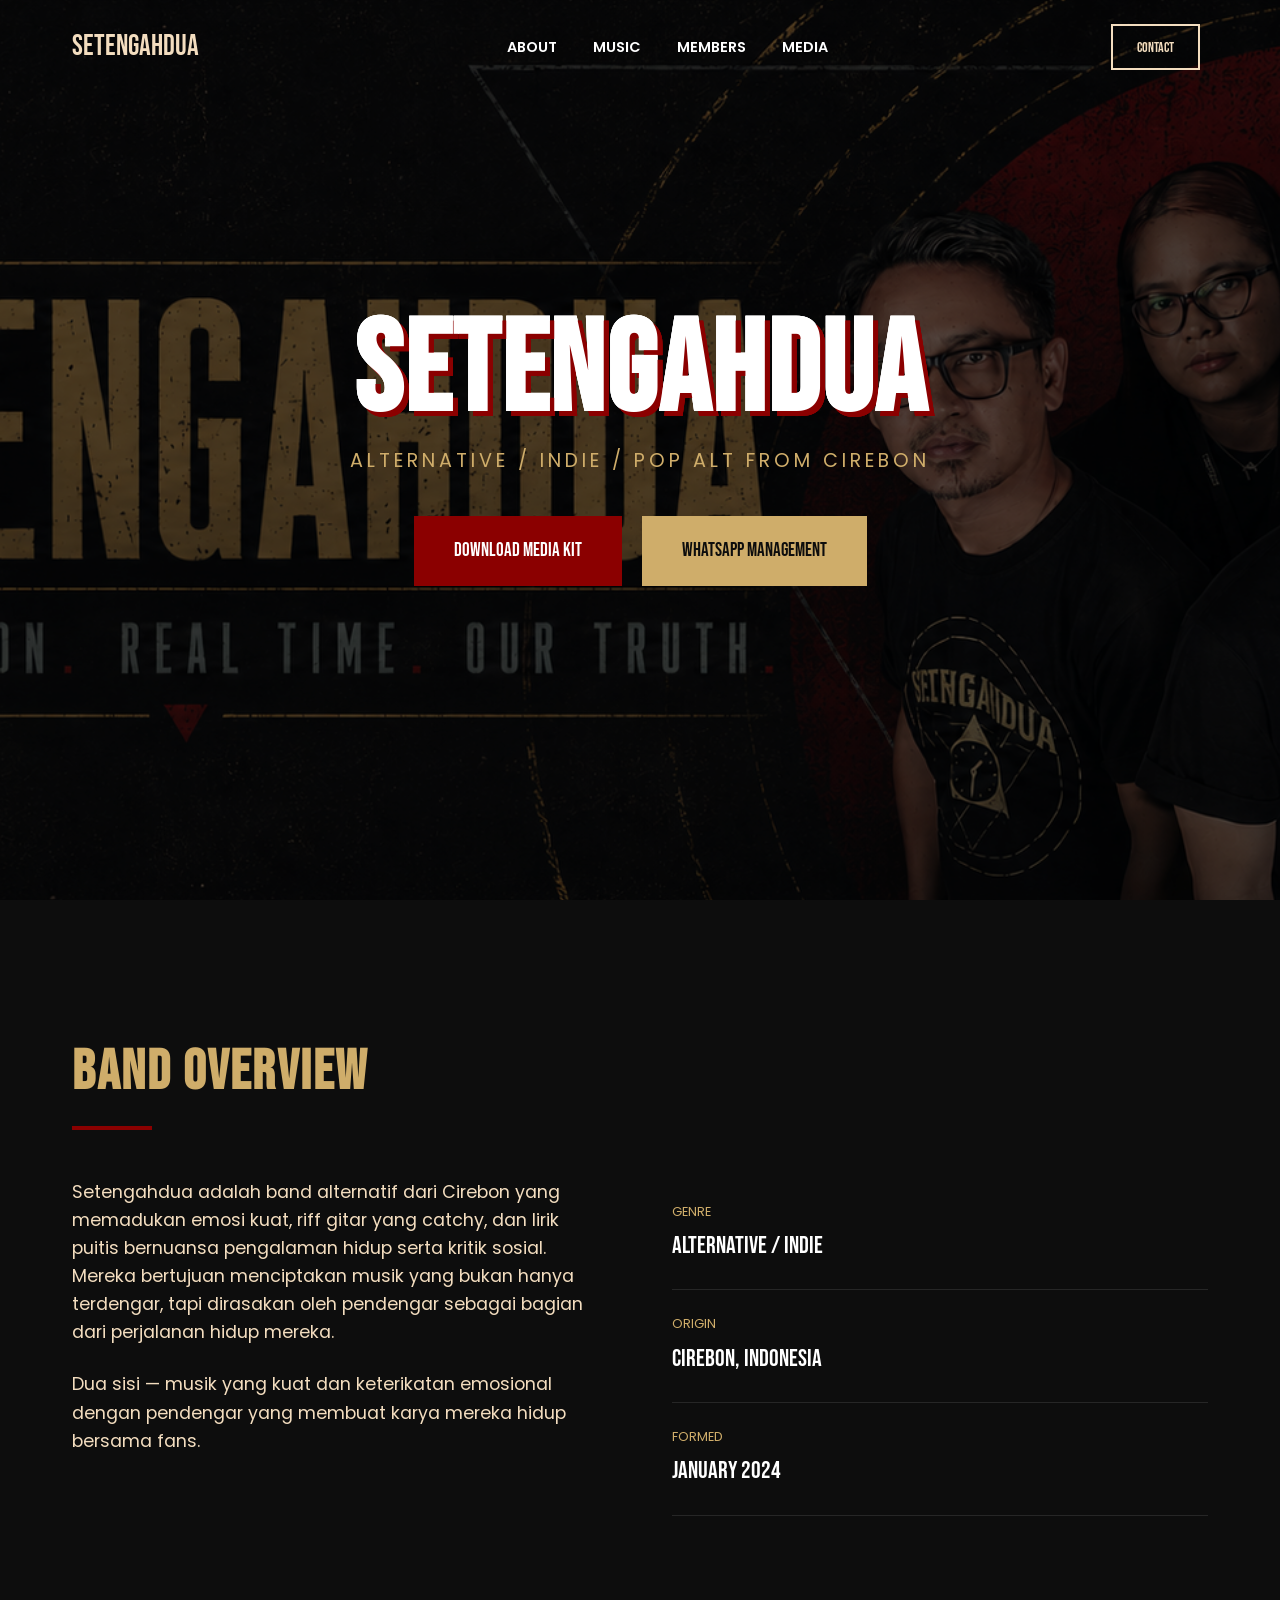
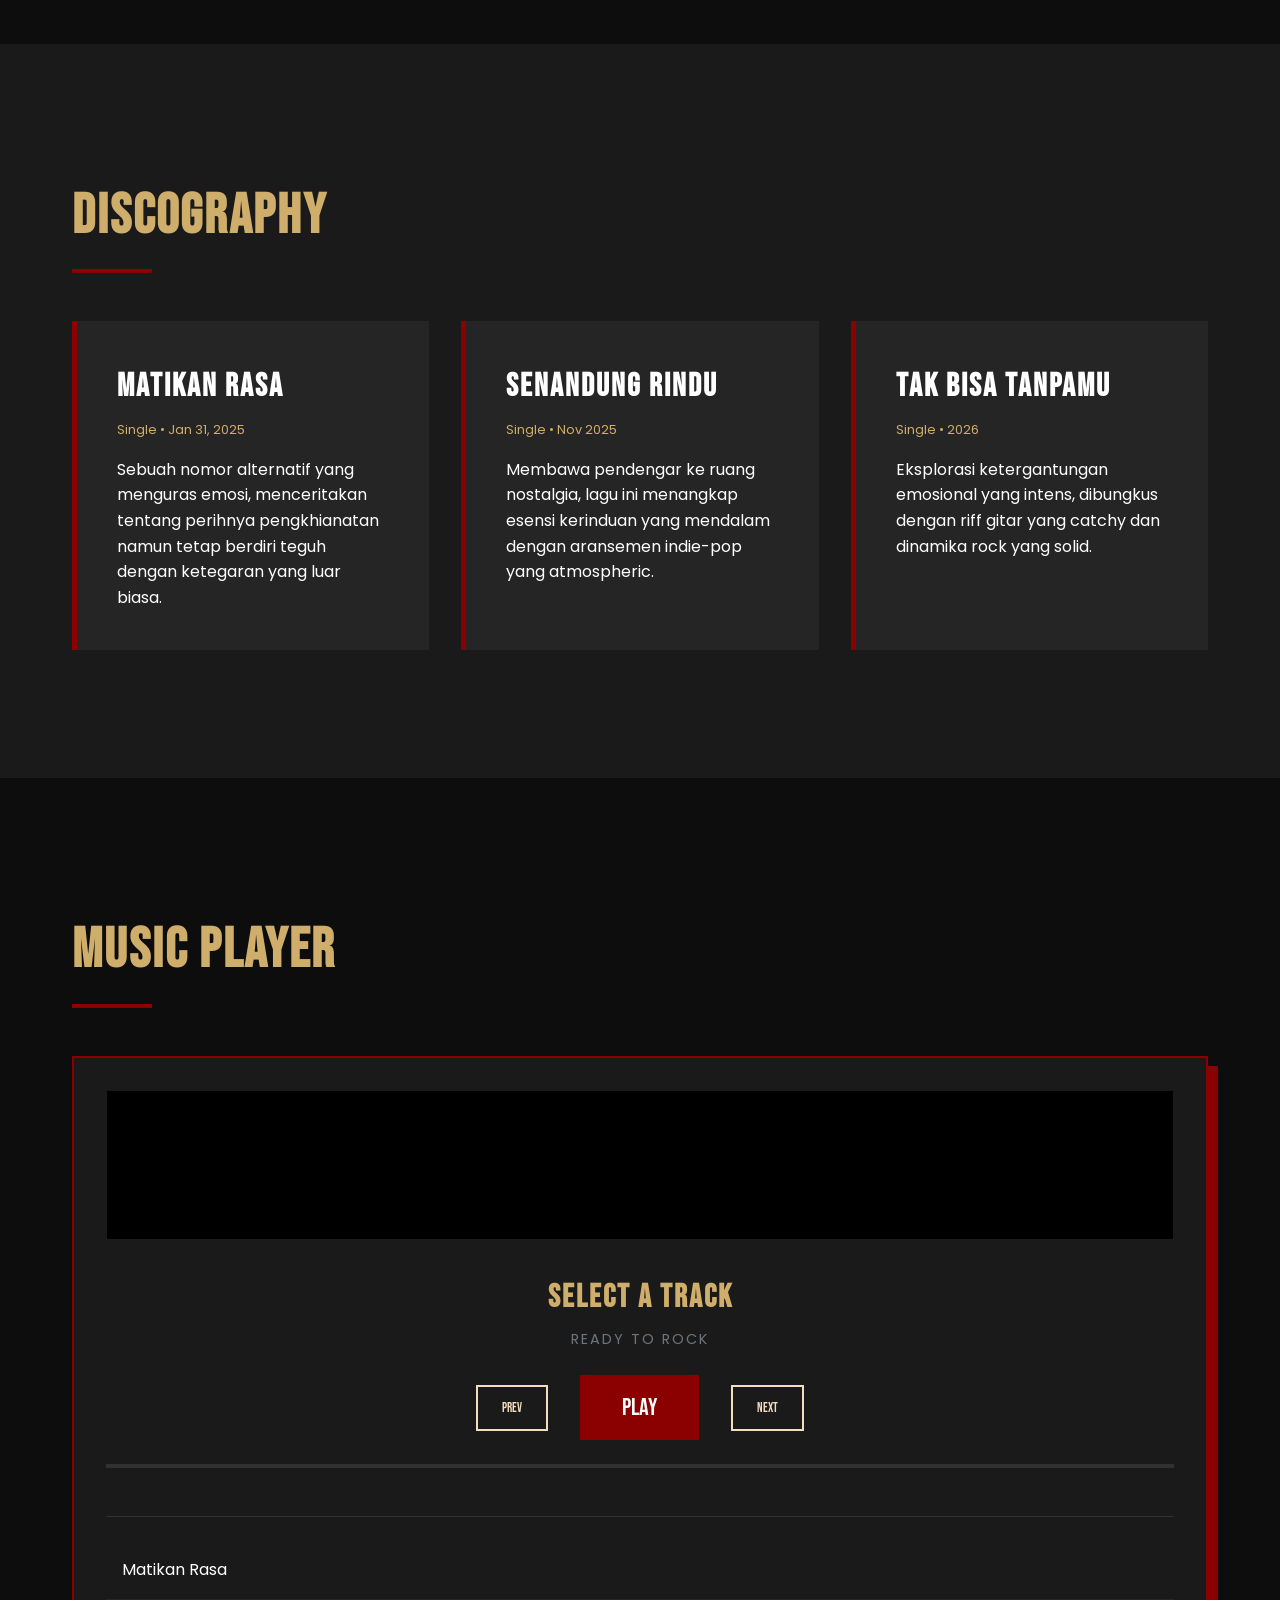
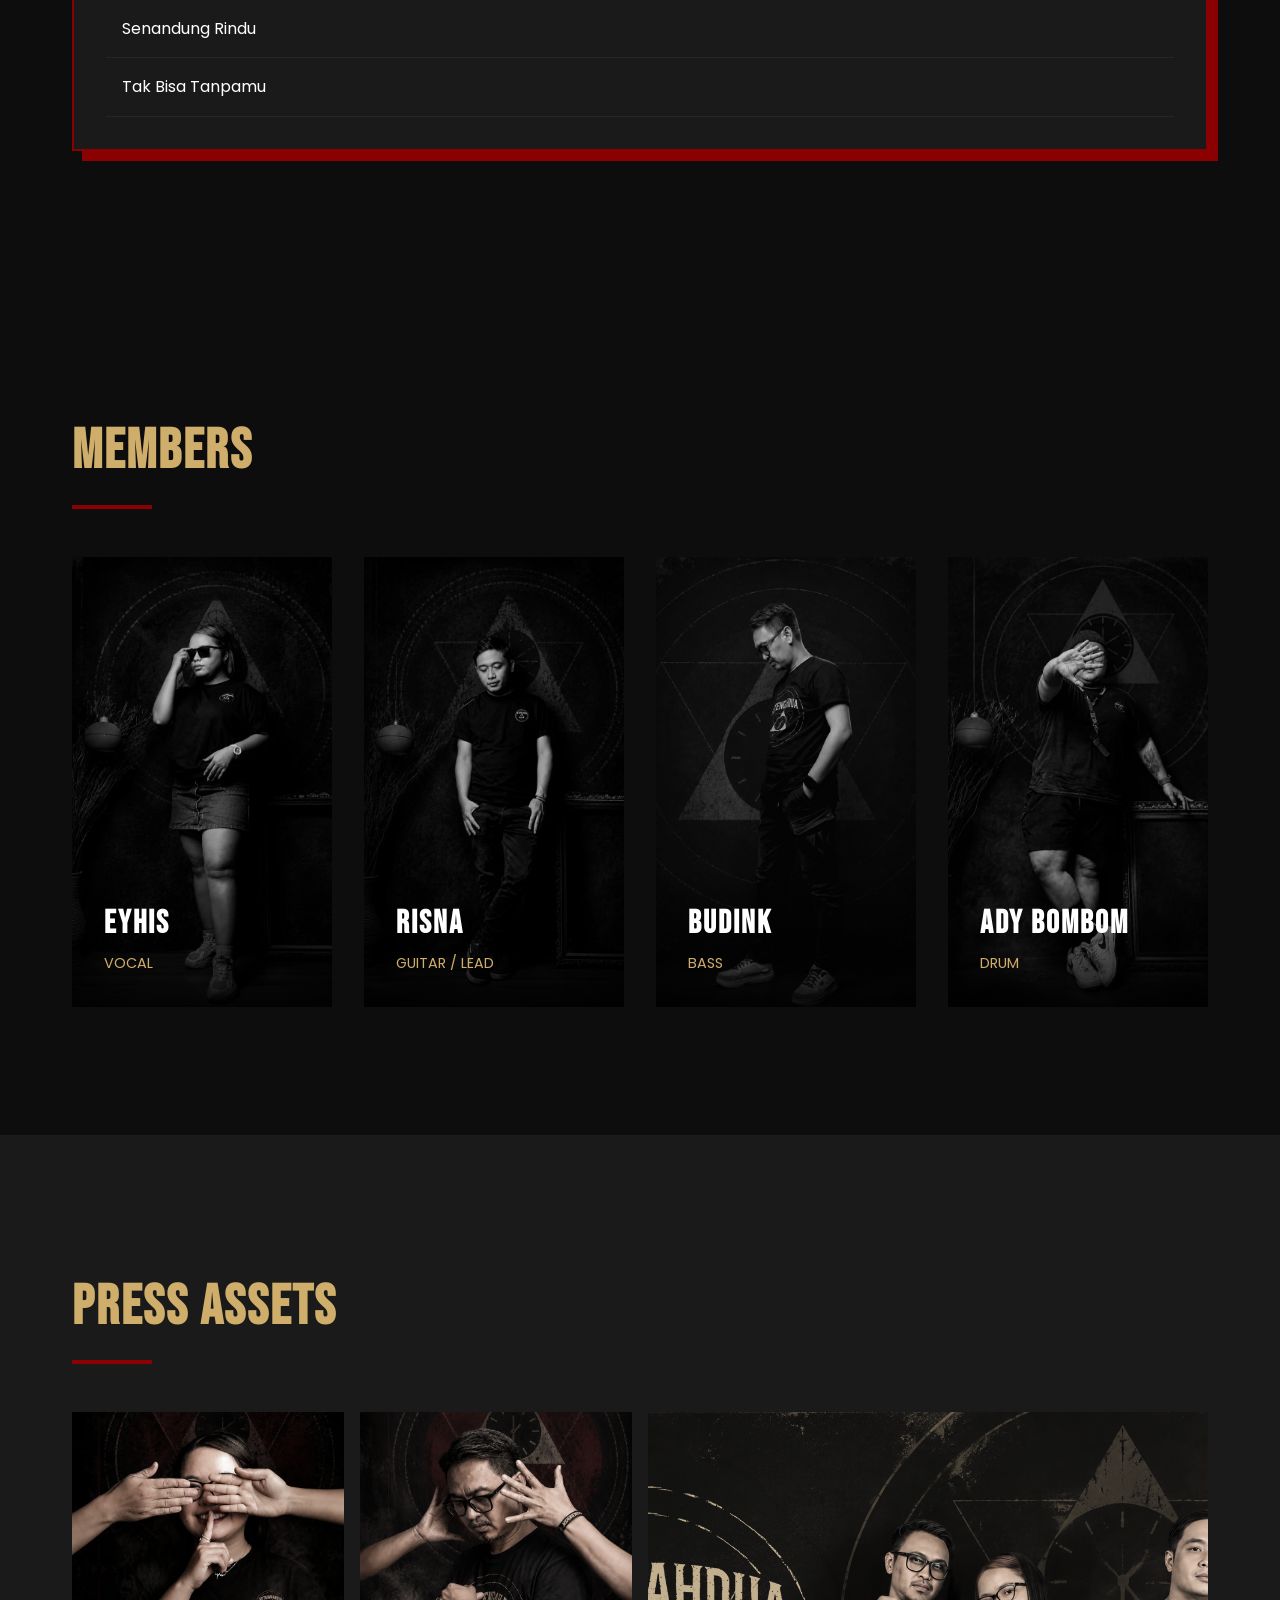
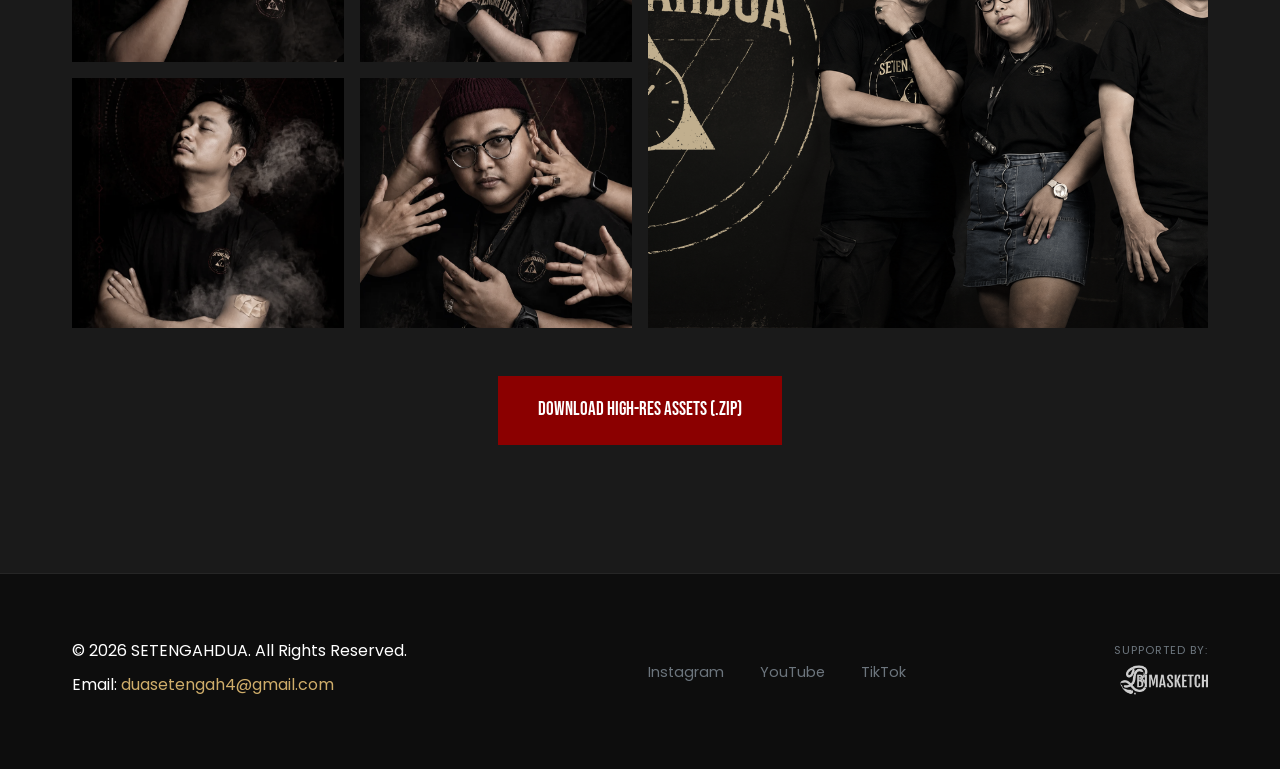
==== index.html @ b902c366 "Initial commit: Setengahdua presskit page" ====
<!DOCTYPE html>
<html lang="id">

<head>
    <meta charset="UTF-8">
    <meta name="viewport" content="width=device-width, initial-scale=1.0">
    <title>SETENGAHDUA | Press Kit</title>
    <link rel="stylesheet" href="style.css">
    <link rel="preconnect" href="https://fonts.googleapis.com">
    <link rel="preconnect" href="https://fonts.gstatic.com" crossorigin>
    <link
        href="https://fonts.googleapis.com/css2?family=Anton&family=Bebas+Neue&family=Inter:wght@400;700&family=Poppins:wght@300;400;600;700&display=swap"
        rel="stylesheet">
</head>

<body>
    <div class="grain-overlay"></div>

    <nav>
        <div class="nav-container">
            <div class="logo">SETENGAHDUA</div>
            <div class="nav-links">
                <a href="#about">About</a>
                <a href="#music">Music</a>
                <a href="#members">Members</a>
                <a href="#media">Media</a>
            </div>
            <div class="cta-nav">
                <a href="https://wa.me/6285793243485" class="btn btn-outline small">Contact</a>
            </div>
        </div>
    </nav>

    <header class="hero">
        <div class="hero-image" style="background-image: url('images/header.png');"></div>
        <div class="hero-content">
            <h1 class="glitch" data-text="SETENGAHDUA">SETENGAHDUA</h1>
            <p class="tagline">Alternative / Indie / Pop Alt from Cirebon</p>
            <div class="hero-btns">
                <a href="downloads/media.zip" class="btn btn-primary">Download Media Kit</a>
                <a href="https://wa.me/6285793243485" class="btn btn-secondary">WhatsApp Management</a>
            </div>
        </div>
    </header>

    <main>
        <section id="about" class="section">
            <div class="container">
                <div class="section-header">
                    <h2 class="section-title">Band Overview</h2>
                    <div class="section-underline"></div>
                </div>
                <div class="about-grid">
                    <div class="about-text">
                        <p>Setengahdua adalah band alternatif dari Cirebon yang memadukan emosi kuat, riff gitar yang
                            catchy, dan lirik puitis bernuansa pengalaman hidup serta kritik sosial. Mereka bertujuan
                            menciptakan musik yang bukan hanya terdengar, tapi dirasakan oleh pendengar sebagai bagian
                            dari perjalanan hidup mereka.</p>
                        <p>Dua sisi — musik yang kuat dan keterikatan emosional dengan pendengar yang membuat karya
                            mereka hidup bersama fans.</p>
                    </div>
                    <div class="about-stats">
                        <div class="stat-item">
                            <span class="stat-label">Genre</span>
                            <span class="stat-value">Alternative / Indie</span>
                        </div>
                        <div class="stat-item">
                            <span class="stat-label">Origin</span>
                            <span class="stat-value">Cirebon, Indonesia</span>
                        </div>
                        <div class="stat-item">
                            <span class="stat-label">Formed</span>
                            <span class="stat-value">January 2024</span>
                        </div>
                    </div>
                </div>
            </div>
        </section>

        <section id="music" class="section alt-bg">
            <div class="container">
                <div class="section-header">
                    <h2 class="section-title">Discography</h2>
                    <div class="section-underline"></div>
                </div>
                <div class="releases-grid">
                    <div class="release-card">
                        <div class="release-info">
                            <h3>Matikan Rasa</h3>
                            <p class="release-meta">Single • Jan 31, 2025</p>
                            <p>Sebuah nomor alternatif yang menguras emosi, menceritakan tentang perihnya pengkhianatan
                                namun tetap berdiri teguh dengan ketegaran yang luar biasa.</p>
                        </div>
                    </div>
                    <div class="release-card">
                        <div class="release-info">
                            <h3>Senandung Rindu</h3>
                            <p class="release-meta">Single • Nov 2025</p>
                            <p>Membawa pendengar ke ruang nostalgia, lagu ini menangkap esensi kerinduan yang mendalam
                                dengan aransemen indie-pop yang atmospheric.</p>
                        </div>
                    </div>
                    <div class="release-card">
                        <div class="release-info">
                            <h3>Tak Bisa Tanpamu</h3>
                            <p class="release-meta">Single • 2026</p>
                            <p>Eksplorasi ketergantungan emosional yang intens, dibungkus dengan riff gitar yang catchy
                                dan dinamika rock yang solid.</p>
                        </div>
                    </div>
                </div>
            </div>
        </section>

        <section id="player" class="section">
            <div class="container">
                <div class="section-header">
                    <h2 class="section-title">Music Player</h2>
                    <div class="section-underline"></div>
                </div>

                <div class="player-container">
                    <div class="visualizer-wrapper">
                        <canvas id="visualizer"></canvas>
                    </div>
                    <div class="player-controls">
                        <div class="current-track">
                            <h3 id="track-title">Select a Track</h3>
                            <p id="track-status">Ready to rock</p>
                        </div>
                        <div class="control-btns">
                            <button id="prev-btn" class="ctrl-btn">PREV</button>
                            <button id="play-btn" class="ctrl-btn play">PLAY</button>
                            <button id="next-btn" class="ctrl-btn">NEXT</button>
                        </div>
                        <div class="progress-container">
                            <div class="progress-bar" id="progress-bar"></div>
                        </div>
                    </div>
                    <ul class="track-list" id="track-list">
                        <li class="track-item" data-src="music/Setengah Dua - Matikan Rasa.mp3">Matikan Rasa</li>
                        <li class="track-item" data-src="music/Setengah Dua - Senandung Rindu.mp3">Senandung Rindu</li>
                        <li class="track-item" data-src="music/Setengah Dua - Tak Bisa Tanpamu.mp3">Tak Bisa Tanpamu
                        </li>
                    </ul>
                </div>
            </div>
        </section>

        <section id="members" class="section">
            <div class="container">
                <div class="section-header">
                    <h2 class="section-title">Members</h2>
                    <div class="section-underline"></div>
                </div>
                <div class="members-grid">
                    <div class="member-card">
                        <div class="member-img" style="background-image: url('images/eyhis/e1.webp');"></div>
                        <div class="member-info">
                            <h3>Eyhis</h3>
                            <p class="role">Vocal</p>
                        </div>
                    </div>
                    <div class="member-card">
                        <div class="member-img" style="background-image: url('images/risna/r1.webp');"></div>
                        <div class="member-info">
                            <h3>Risna</h3>
                            <p class="role">Guitar / Lead</p>
                        </div>
                    </div>
                    <div class="member-card">
                        <div class="member-img" style="background-image: url('images/budink/b1.webp');"></div>
                        <div class="member-info">
                            <h3>Budink</h3>
                            <p class="role">Bass</p>
                        </div>
                    </div>
                    <div class="member-card">
                        <div class="member-img" style="background-image: url('images/ady/ady1.webp');"></div>
                        <div class="member-info">
                            <h3>Ady Bombom</h3>
                            <p class="role">Drum</p>
                        </div>
                    </div>
                </div>
            </div>
        </section>

        <section id="media" class="section alt-bg">
            <div class="container">
                <div class="section-header">
                    <h2 class="section-title">Press Assets</h2>
                    <div class="section-underline"></div>
                </div>
                <div class="media-preview-grid">
                    <div class="media-item small" style="background-image: url('images/eyhis/e2.webp');"></div>
                    <div class="media-item small" style="background-image: url('images/budink/b2.webp');"></div>
                    <div class="media-item wide" style="background-image: url('images/Photo.png');"></div>
                    <div class="media-item small" style="background-image: url('images/risna/r2.webp');"></div>
                    <div class="media-item small" style="background-image: url('images/ady/ady2.webp');"></div>
                </div>
                <div class="media-footer">
                    <a href="downloads/media.zip" class="btn btn-primary">Download High-Res Assets (.zip)</a>
                </div>
            </div>
        </section>
    </main>

    <footer>
        <div class="container footer-content">
            <div class="footer-info">
                <p>&copy; 2026 SETENGAHDUA. All Rights Reserved.</p>
                <p class="contact-email">Email: <a href="mailto:duasetengah4@gmail.com">duasetengah4@gmail.com</a></p>
            </div>
            <div class="footer-links">
                <a href="https://instagram.com/setengahduaofficial" target="_blank">Instagram</a>
                <a href="https://youtube.com/@SETENGAHDUAOFFICIAL" target="_blank">YouTube</a>
                <a href="https://tiktok.com/@setengah_duaofficial" target="_blank">TikTok</a>
            </div>
            <div class="footer-supported">
                <p>Supported by:</p>
                <a href="https://bimasketch.com" target="_blank">
                    <img src="images/bimasketch/Logowhite.png" alt="Bimasketch Logo" class="support-logo">
                </a>
            </div>
        </div>
    </footer>

    <script src="player.js"></script>
    <script>
        // Simple scroll effect for nav
        window.addEventListener('scroll', () => {
            const nav = document.querySelector('nav');
            if (window.scrollY > 50) {
                nav.classList.add('scrolled');
            } else {
                nav.classList.remove('scrolled');
            }
        });
    </script>
</body>

</html>
---- style.css ----
:root {
    --bg-color: #0D0D0D;
    --text-color: #FFFFFF;
    --accent-red: #8B0000;
    --accent-gold: #CFAD6A;
    --accent-cream: #F3DDBF;
    --gray-color: #6C757D;

    --font-heading: 'Bebas Neue', 'Anton', sans-serif;
    --font-body: 'Poppins', 'Inter', sans-serif;
    --font-mono: 'Courier New', monospace;

    --transition: all 0.3s cubic-bezier(0.25, 0.8, 0.25, 1);
}

* {
    margin: 0;
    padding: 0;
    box-sizing: border-box;
}

html {
    scroll-behavior: smooth;
}

body {
    background-color: var(--bg-color);
    color: var(--text-color);
    font-family: var(--font-body);
    line-height: 1.6;
    overflow-x: hidden;
}

.grain-overlay {
    position: fixed;
    top: 0;
    left: 0;
    width: 100%;
    height: 100%;
    pointer-events: none;
    z-index: 9999;
    background: url('https://grainy-gradients.vercel.app/noise.svg');
    opacity: 0.05;
}

.container {
    max-width: 1200px;
    margin: 0 auto;
    padding: 0 2rem;
}

/* Typography */
h1,
h2,
h3 {
    font-family: var(--font-heading);
    letter-spacing: 2px;
    text-transform: uppercase;
}

.section-title {
    font-size: 3.5rem;
    margin-bottom: 0.5rem;
    color: var(--accent-gold);
}

.section-underline {
    width: 80px;
    height: 4px;
    background-color: var(--accent-red);
    margin-bottom: 3rem;
}

/* Nav */
nav {
    position: fixed;
    top: 0;
    width: 100%;
    z-index: 1000;
    padding: 1.5rem 0;
    transition: var(--transition);
}

nav.scrolled {
    background-color: rgba(13, 13, 13, 0.95);
    backdrop-filter: blur(10px);
    padding: 1rem 0;
    border-bottom: 1px solid rgba(255, 255, 255, 0.1);
}

.nav-container {
    max-width: 1200px;
    margin: 0 auto;
    padding: 0 2rem;
    display: flex;
    justify-content: space-between;
    align-items: center;
}

.logo {
    font-family: var(--font-heading);
    font-size: 1.8rem;
    color: var(--accent-cream);
}

.nav-links a {
    color: var(--text-color);
    text-decoration: none;
    margin-left: 2rem;
    font-size: 0.9rem;
    text-transform: uppercase;
    font-weight: 600;
    transition: var(--transition);
}

.nav-links a:hover {
    color: var(--accent-red);
}

/* Hero */
.hero {
    height: 100vh;
    display: flex;
    align-items: center;
    justify-content: center;
    position: relative;
    overflow: hidden;
}

.hero-image {
    position: absolute;
    top: 0;
    left: 0;
    width: 100%;
    height: 100%;
    background-size: cover;
    background-position: center;
    filter: brightness(0.4) saturate(1.2);
    z-index: -1;
    transform: scale(1.05);
}

.hero-content {
    text-align: center;
    max-width: 800px;
}

.hero h1 {
    font-size: 8rem;
    line-height: 0.9;
    margin-bottom: 1rem;
    color: #fff;
    text-shadow: 5px 5px 0px var(--accent-red);
}

.tagline {
    font-size: 1.2rem;
    letter-spacing: 4px;
    text-transform: uppercase;
    color: var(--accent-gold);
    margin-bottom: 2.5rem;
}

/* Buttons */
.btn {
    display: inline-block;
    padding: 1.2rem 2.5rem;
    font-family: var(--font-heading);
    font-size: 1.2rem;
    text-decoration: none;
    text-transform: uppercase;
    border: none;
    cursor: pointer;
    transition: var(--transition);
    margin: 0 0.5rem;
}

.btn-primary {
    background-color: var(--accent-red);
    color: white;
}

.btn-primary:hover {
    background-color: #a00000;
    transform: translateY(-3px);
    box-shadow: 0 10px 20px rgba(139, 0, 0, 0.4);
}

.btn-secondary {
    background-color: var(--accent-gold);
    color: var(--bg-color);
}

.btn-secondary:hover {
    background-color: #dab67a;
    transform: translateY(-3px);
    box-shadow: 0 10px 20px rgba(207, 173, 106, 0.3);
}

.btn-outline {
    background-color: transparent;
    border: 2px solid var(--accent-cream);
    color: var(--accent-cream);
}

.btn-outline:hover {
    background-color: var(--accent-cream);
    color: var(--bg-color);
}

.btn.small {
    padding: 0.6rem 1.5rem;
    font-size: 0.9rem;
}

/* Sections */
.section {
    padding: 8rem 0;
}

.alt-bg {
    background-color: #1a1a1a;
}

/* About */
.about-grid {
    display: grid;
    grid-template-columns: 1fr 1fr;
    gap: 4rem;
}

.about-text p {
    margin-bottom: 1.5rem;
    font-size: 1.1rem;
    color: var(--accent-cream);
}

.about-stats {
    display: flex;
    flex-direction: column;
    justify-content: center;
}

.stat-item {
    padding: 1.5rem 0;
    border-bottom: 1px solid rgba(255, 255, 255, 0.1);
}

.stat-label {
    display: block;
    font-size: 0.8rem;
    text-transform: uppercase;
    color: var(--accent-gold);
    margin-bottom: 0.3rem;
}

.stat-value {
    font-family: var(--font-heading);
    font-size: 1.5rem;
}

/* Releases */
.releases-grid {
    display: grid;
    grid-template-columns: repeat(auto-fit, minmax(300px, 1fr));
    gap: 2rem;
}

.release-card {
    background: #252525;
    padding: 2.5rem;
    position: relative;
    border-left: 5px solid var(--accent-red);
    transition: var(--transition);
}

.release-card:hover {
    transform: scale(1.02);
    background: #2a2a2a;
}

.release-card h3 {
    font-size: 2rem;
    margin-bottom: 0.5rem;
}

.release-meta {
    font-size: 0.8rem;
    color: var(--accent-gold);
    margin-bottom: 1rem;
}

.btn-text {
    display: inline-block;
    margin-top: 1.5rem;
    color: var(--accent-red);
    text-decoration: none;
    font-weight: 700;
    text-transform: uppercase;
}

/* Members */
.members-grid {
    display: grid;
    grid-template-columns: repeat(auto-fit, minmax(250px, 1fr));
    gap: 2rem;
}

.member-card {
    position: relative;
    height: 450px;
    overflow: hidden;
}

.member-img {
    width: 100%;
    height: 100%;
    background-size: cover;
    background-position: center;
    filter: grayscale(100%) brightness(0.8);
    transition: var(--transition);
}

.member-card:hover .member-img {
    filter: grayscale(0%) brightness(1);
    transform: scale(1.1);
}

.member-info {
    position: absolute;
    bottom: 0;
    left: 0;
    width: 100%;
    padding: 2rem;
    background: linear-gradient(to top, rgba(0, 0, 0, 0.9), transparent);
}

.member-info h3 {
    font-size: 2rem;
    margin-bottom: 2px;
}

.member-info .role {
    font-size: 0.9rem;
    color: var(--accent-gold);
    text-transform: uppercase;
}

/* Media Grid */
.media-preview-grid {
    display: grid;
    grid-template-columns: repeat(4, 1fr);
    grid-auto-rows: 250px;
    gap: 1rem;
}

.media-item {
    background-size: cover;
    background-position: center;
    filter: saturate(0.5);
    transition: var(--transition);
}

.media-item:hover {
    filter: saturate(1.2);
}

.media-item.wide {
    grid-column: span 2;
    grid-row: span 2;
}

.media-footer {
    margin-top: 3rem;
    text-align: center;
}

/* Footer */
footer {
    padding: 4rem 0;
    border-top: 1px solid rgba(255, 255, 255, 0.1);
}

.footer-content {
    display: flex;
    justify-content: space-between;
    align-items: center;
}

.footer-links a {
    color: var(--gray-color);
    text-decoration: none;
    margin-left: 2rem;
    font-size: 0.9rem;
}

.footer-links a:hover {
    color: var(--accent-red);
}

/* Glitch Effect */
.glitch {
    position: relative;
}

.glitch::before,
.glitch::after {
    content: attr(data-text);
    position: absolute;
    top: 0;
    left: 0;
    width: 100%;
    height: 100%;
}

/* Responsive */
@media (max-width: 768px) {
    .hero h1 {
        font-size: 4rem;
    }

    .nav-links {
        display: none;
    }

    .about-grid {
        grid-template-columns: 1fr;
    }

    .media-preview-grid {
        grid-template-columns: repeat(2, 1fr);
    }

    .section-title {
        font-size: 2.5rem;
    }
}

/* Media Player */
.player-container {
    background: #1a1a1a;
    border: 2px solid var(--accent-red);
    padding: 2rem;
    position: relative;
    box-shadow: 10px 10px 0px var(--accent-red);
}

.visualizer-wrapper {
    width: 100%;
    height: 150px;
    background: #000;
    margin-bottom: 2rem;
    border: 1px solid rgba(255, 255, 255, 0.1);
}

#visualizer {
    width: 100%;
    height: 100%;
}

.player-controls {
    display: flex;
    flex-direction: column;
    align-items: center;
    gap: 1.5rem;
}

.current-track {
    text-align: center;
}

.current-track h3 {
    font-size: 2rem;
    color: var(--accent-gold);
    margin-bottom: 5px;
}

.current-track p {
    font-size: 0.9rem;
    color: var(--gray-color);
    text-transform: uppercase;
    letter-spacing: 2px;
}

.control-btns {
    display: flex;
    gap: 2rem;
    align-items: center;
}

.ctrl-btn {
    background: transparent;
    border: 2px solid var(--accent-cream);
    color: var(--accent-cream);
    padding: 0.8rem 1.5rem;
    font-family: var(--font-heading);
    cursor: pointer;
    transition: var(--transition);
}

.ctrl-btn:hover {
    background: var(--accent-cream);
    color: var(--bg-color);
}

.ctrl-btn.play {
    background: var(--accent-red);
    border-color: var(--accent-red);
    color: white;
    font-size: 1.5rem;
    padding: 1rem 2.5rem;
}

.progress-container {
    width: 100%;
    height: 4px;
    background: rgba(255, 255, 255, 0.1);
    cursor: pointer;
}

.progress-bar {
    width: 0%;
    height: 100%;
    background: var(--accent-gold);
    transition: width 0.1s linear;
}

.track-list {
    margin-top: 3rem;
    list-style: none;
    border-top: 1px solid rgba(255, 255, 255, 0.1);
    padding-top: 1.5rem;
}

.track-item {
    padding: 1rem;
    cursor: pointer;
    border-bottom: 1px solid rgba(255, 255, 255, 0.05);
    transition: var(--transition);
    display: flex;
    justify-content: space-between;
}

.track-item:hover {
    background: rgba(255, 255, 255, 0.05);
    color: var(--accent-gold);
}

.track-item.active {
    color: var(--accent-red);
    font-weight: 700;
    border-left: 4px solid var(--accent-red);
}

/* Footer info */
.footer-info p {
    margin-bottom: 0.5rem;
}

.contact-email a {
    color: var(--accent-gold);
    text-decoration: none;
}

.footer-supported {
    text-align: right;
    display: flex;
    flex-direction: column;
    align-items: flex-end;
}

.footer-supported p {
    font-size: 0.7rem;
    text-transform: uppercase;
    letter-spacing: 1px;
    margin-bottom: 5px;
    color: var(--gray-color);
}

.support-logo {
    height: 30px;
    opacity: 0.8;
    filter: brightness(0) invert(1);
    transition: var(--transition);
}

.support-logo:hover {
    opacity: 1;
}

@media (max-width: 768px) {
    .footer-content {
        flex-direction: column;
        gap: 2rem;
        text-align: center;
    }

    .footer-supported {
        align-items: center;
        text-align: center;
    }
}
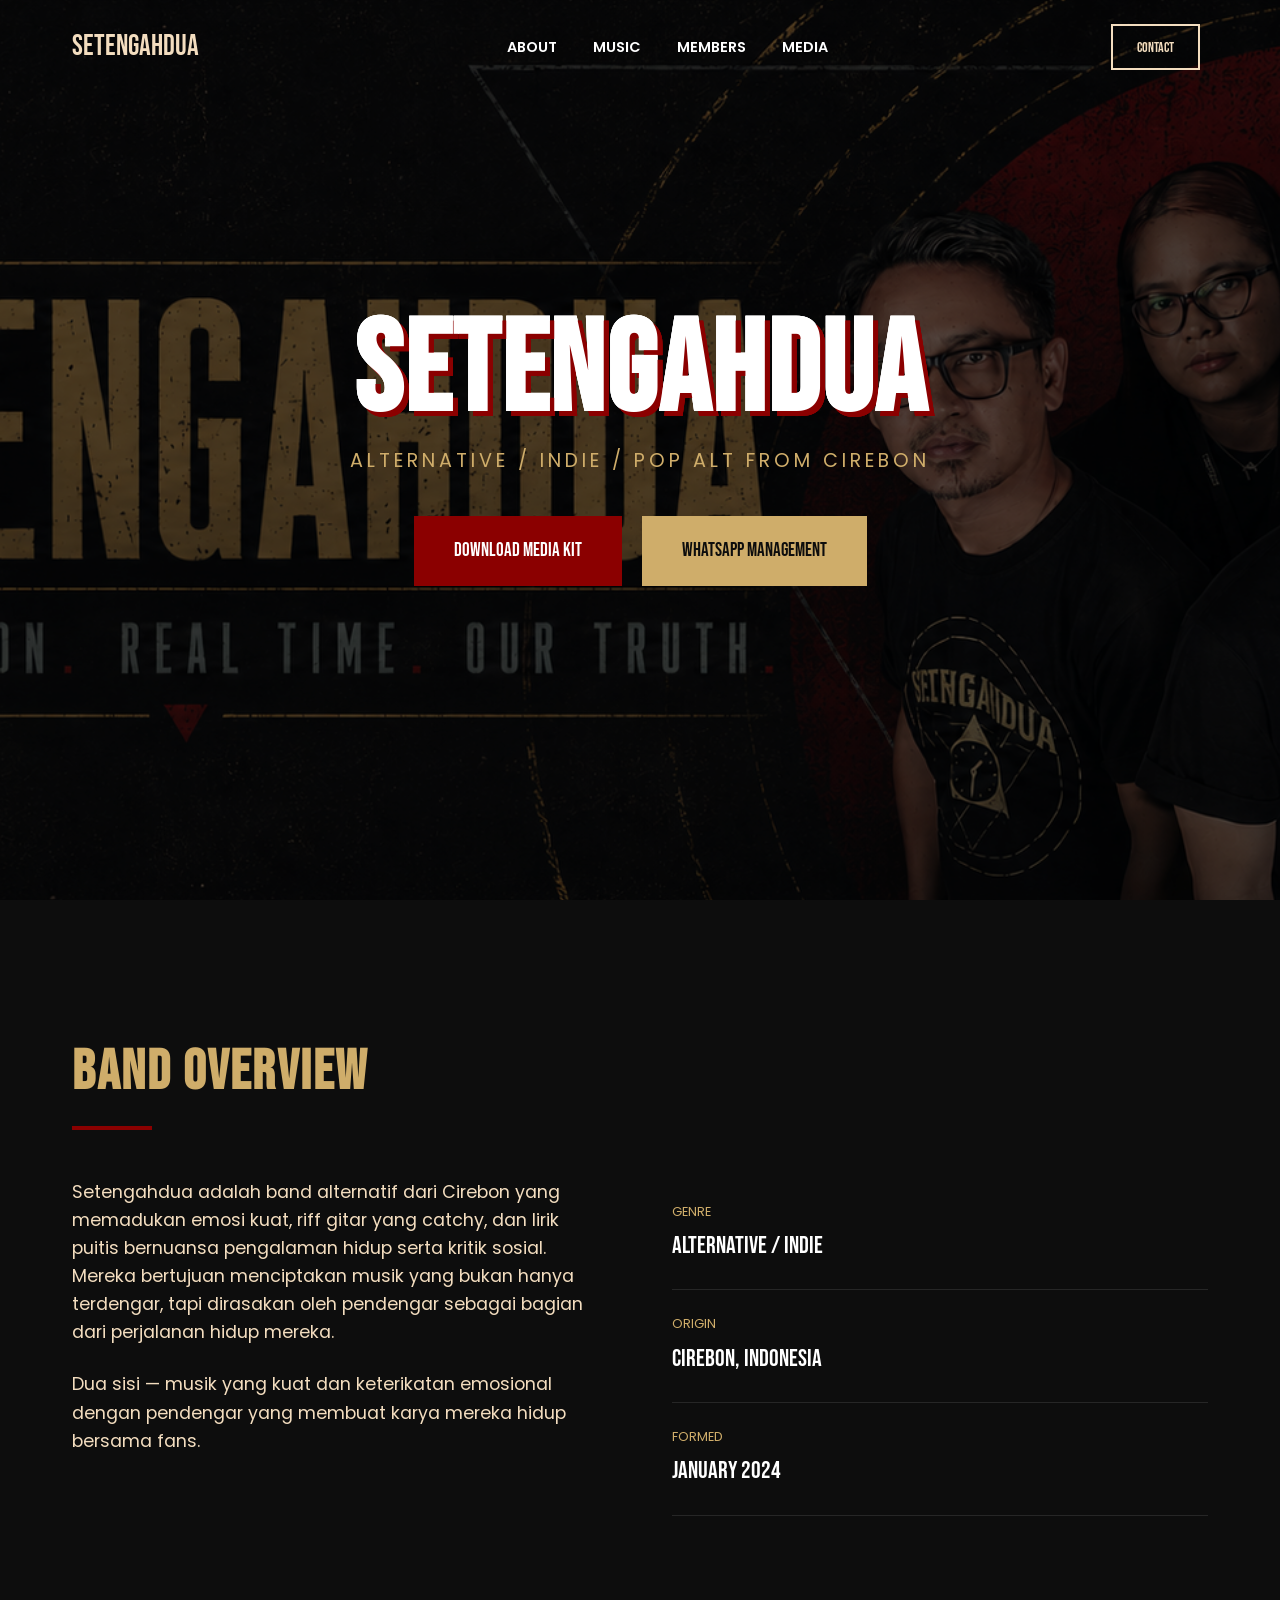
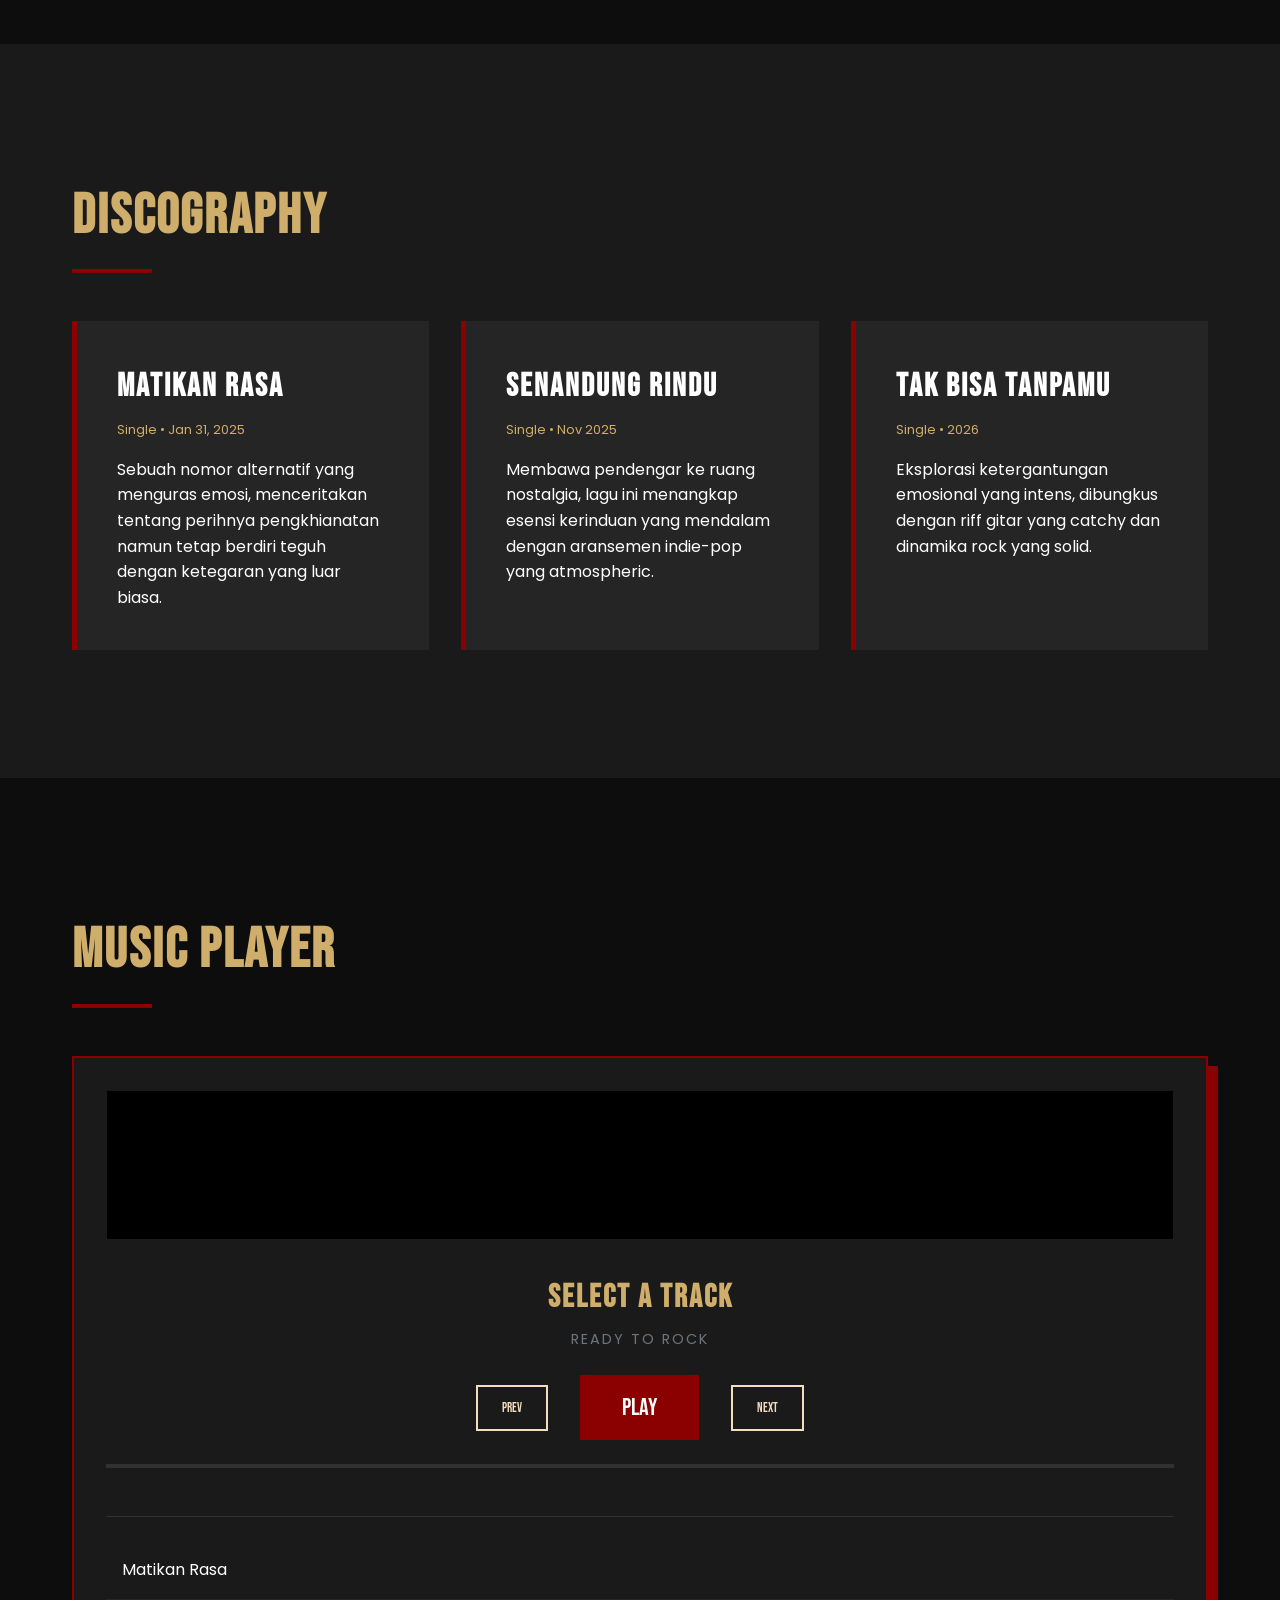
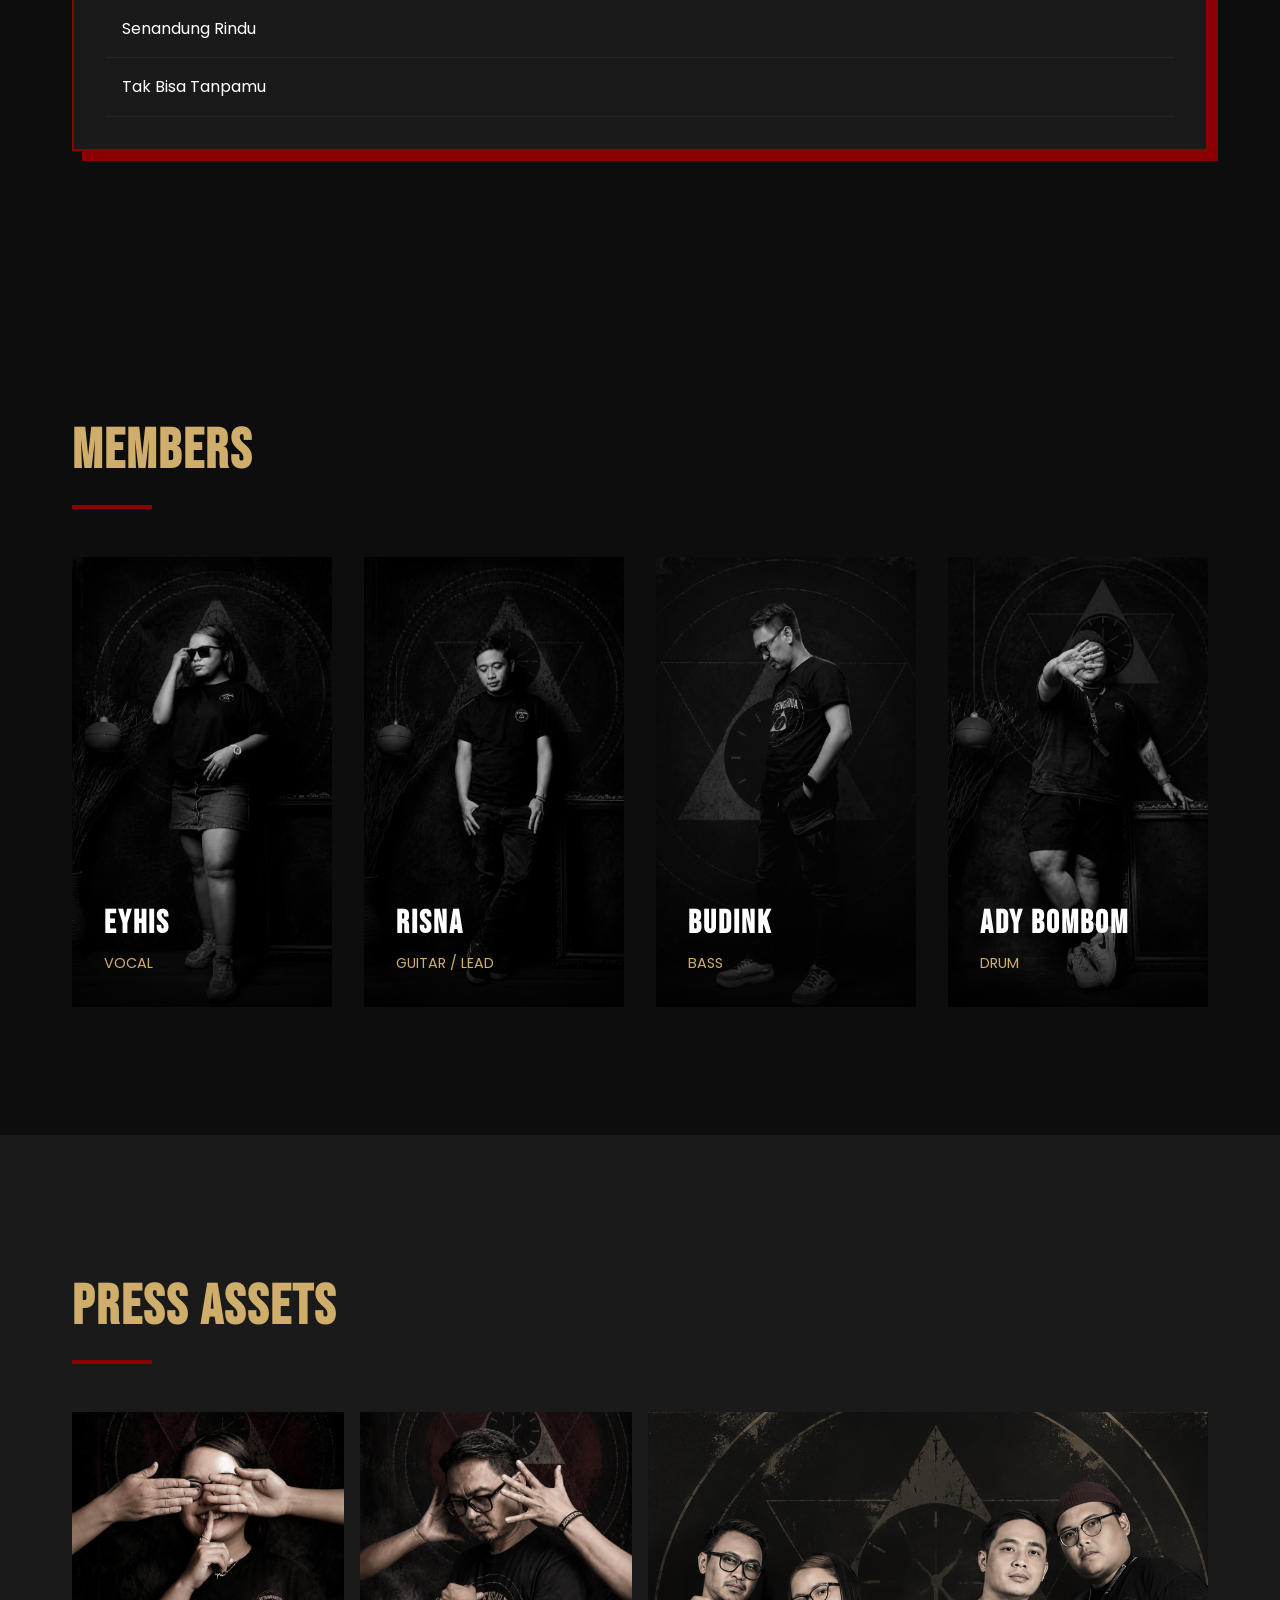
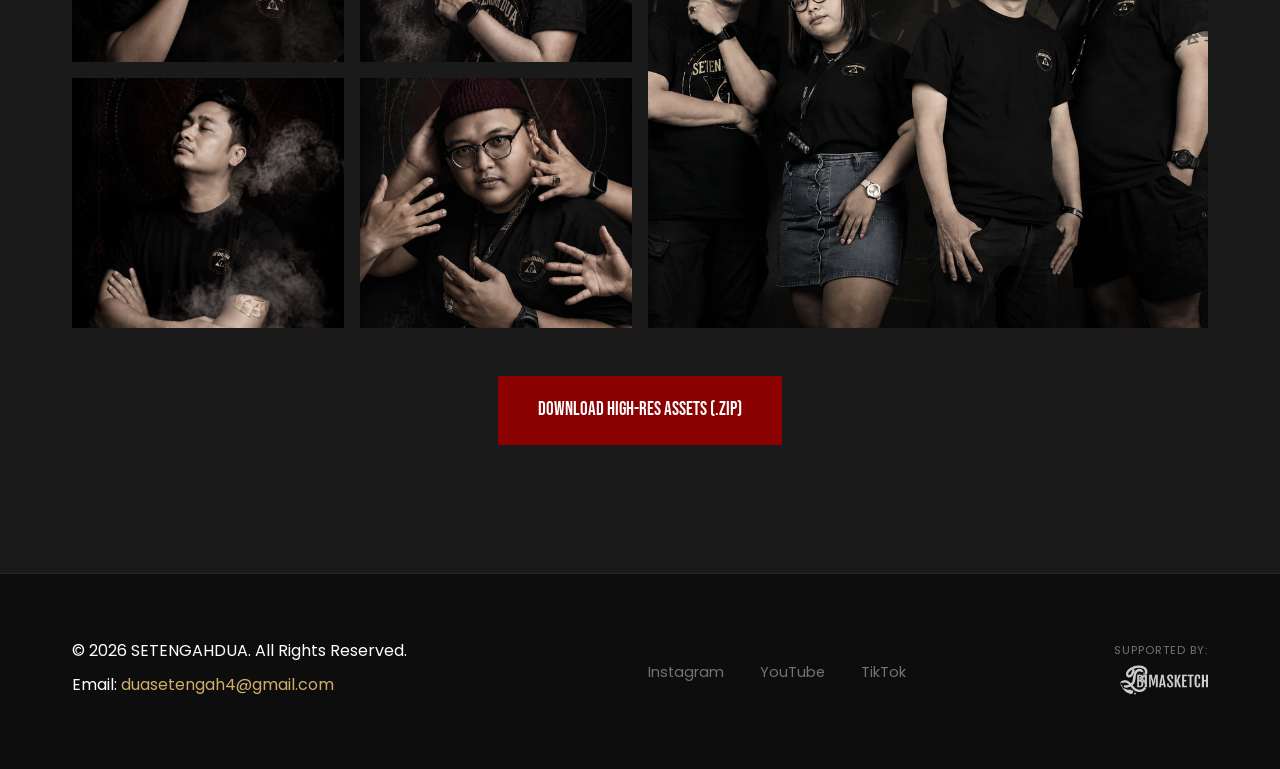
==== commit a9947e77: "Center Photo" ====
--- a/index.html
+++ b/index.html
@@ -25,11 +25,32 @@
                 <a href="#members">Members</a>
                 <a href="#media">Media</a>
             </div>
-            <div class="cta-nav">
-                <a href="https://wa.me/6285793243485" class="btn btn-outline small">Contact</a>
+            <div class="nav-right">
+                <div class="cta-nav">
+                    <a href="https://wa.me/6285793243485" class="btn btn-outline small">Contact</a>
+                </div>
+                <button class="hamburger" id="hamburger" aria-label="Open menu" aria-expanded="false">
+                    <span></span><span></span><span></span>
+                </button>
             </div>
         </div>
     </nav>
+
+    <!-- Mobile Drawer -->
+    <div class="mobile-overlay" id="mobile-overlay"></div>
+    <div class="mobile-drawer" id="mobile-drawer">
+        <div class="drawer-header">
+            <span class="logo">SETENGAHDUA</span>
+            <button class="drawer-close" id="drawer-close" aria-label="Close menu">&#x2715;</button>
+        </div>
+        <nav class="drawer-nav">
+            <a href="#about">About</a>
+            <a href="#music">Music</a>
+            <a href="#members">Members</a>
+            <a href="#media">Media</a>
+            <a href="https://wa.me/6285793243485" class="drawer-cta">Contact</a>
+        </nav>
+    </div>
 
     <header class="hero">
         <div class="hero-image" style="background-image: url('images/header.png');"></div>
@@ -195,7 +216,7 @@
                 <div class="media-preview-grid">
                     <div class="media-item small" style="background-image: url('images/eyhis/e2.webp');"></div>
                     <div class="media-item small" style="background-image: url('images/budink/b2.webp');"></div>
-                    <div class="media-item wide" style="background-image: url('images/Photo.png');"></div>
+                    <div class="media-item wide" style="background-image: url('images/Photo.png'); background-position: center;"></div>
                     <div class="media-item small" style="background-image: url('images/risna/r2.webp');"></div>
                     <div class="media-item small" style="background-image: url('images/ady/ady2.webp');"></div>
                 </div>
@@ -228,14 +249,41 @@
 
     <script src="player.js"></script>
     <script>
-        // Simple scroll effect for nav
+        // Scroll effect
         window.addEventListener('scroll', () => {
             const nav = document.querySelector('nav');
-            if (window.scrollY > 50) {
-                nav.classList.add('scrolled');
-            } else {
-                nav.classList.remove('scrolled');
-            }
+            nav.classList.toggle('scrolled', window.scrollY > 50);
+        });
+
+        // Mobile hamburger menu
+        const hamburger = document.getElementById('hamburger');
+        const drawer = document.getElementById('mobile-drawer');
+        const overlay = document.getElementById('mobile-overlay');
+        const drawerClose = document.getElementById('drawer-close');
+
+        function openMenu() {
+            drawer.classList.add('open');
+            overlay.classList.add('open');
+            hamburger.setAttribute('aria-expanded', 'true');
+            hamburger.classList.add('active');
+            document.body.style.overflow = 'hidden';
+        }
+
+        function closeMenu() {
+            drawer.classList.remove('open');
+            overlay.classList.remove('open');
+            hamburger.setAttribute('aria-expanded', 'false');
+            hamburger.classList.remove('active');
+            document.body.style.overflow = '';
+        }
+
+        hamburger.addEventListener('click', openMenu);
+        drawerClose.addEventListener('click', closeMenu);
+        overlay.addEventListener('click', closeMenu);
+
+        // Close on link click
+        drawer.querySelectorAll('a').forEach(link => {
+            link.addEventListener('click', closeMenu);
         });
     </script>
 </body>
--- a/style.css
+++ b/style.css
@@ -74,7 +74,7 @@
 /* Nav */
 nav {
     position: fixed;
-    top: 0;
+    top: 0px;
     width: 100%;
     z-index: 1000;
     padding: 1.5rem 0;
@@ -95,6 +95,146 @@
     display: flex;
     justify-content: space-between;
     align-items: center;
+}
+
+.nav-right {
+    display: flex;
+    align-items: center;
+    gap: 1.5rem;
+}
+
+/* Hamburger */
+.hamburger {
+    display: none;
+    background: none;
+    border: none;
+    cursor: pointer;
+    padding: 4px;
+    width: 36px;
+    height: 36px;
+}
+
+.hamburger span {
+    display: block;
+    height: 2px;
+    width: 100%;
+    background: var(--accent-cream);
+    border-radius: 2px;
+    transition: var(--transition);
+    transform-origin: center;
+}
+
+.hamburger.active span:nth-child(1) {
+    transform: translateY(7px) rotate(45deg);
+}
+
+.hamburger.active span:nth-child(2) {
+    opacity: 0;
+    transform: scaleX(0);
+}
+
+.hamburger.active span:nth-child(3) {
+    transform: translateY(-7px) rotate(-45deg);
+}
+
+/* Mobile Overlay */
+.mobile-overlay {
+    display: none;
+    position: fixed;
+    inset: 0;
+    background: rgba(0, 0, 0, 0.7);
+    z-index: 1100;
+    opacity: 0;
+    transition: opacity 0.3s ease;
+    backdrop-filter: blur(4px);
+}
+
+.mobile-overlay.open {
+    display: block;
+    opacity: 1;
+}
+
+/* Mobile Drawer */
+.mobile-drawer {
+    position: fixed;
+    top: 0;
+    right: 0;
+    width: min(320px, 85vw);
+    height: 100dvh;
+    background: #111;
+    border-left: 1px solid rgba(255, 255, 255, 0.08);
+    z-index: 1200;
+    display: flex;
+    flex-direction: column;
+    padding: 0;
+    padding-top: 0;
+    transform: translateX(100%);
+    transition: transform 0.35s cubic-bezier(0.25, 0.8, 0.25, 1);
+}
+
+.mobile-drawer.open {
+    transform: translateX(0);
+}
+
+.drawer-header {
+    display: flex;
+    justify-content: space-between;
+    align-items: center;
+    padding: 1.4rem 1.5rem;
+    border-bottom: 1px solid rgba(255, 255, 255, 0.08);
+}
+
+.drawer-close {
+    background: none;
+    border: none;
+    color: var(--accent-cream);
+    font-size: 1.4rem;
+    cursor: pointer;
+    line-height: 1;
+    opacity: 0.7;
+    transition: var(--transition);
+}
+
+.drawer-close:hover {
+    opacity: 1;
+    color: var(--accent-red);
+}
+
+.drawer-nav {
+    display: flex;
+    flex-direction: column;
+    padding: 1rem 0;
+    flex: 1;
+    top: 80px;
+}
+
+.drawer-nav a {
+    color: var(--text-color);
+    text-decoration: none;
+    font-size: 1rem;
+    font-family: var(--font-heading);
+    letter-spacing: 2px;
+    text-transform: uppercase;
+    padding: 1.1rem 1.5rem;
+    border-bottom: 1px solid rgba(255, 255, 255, 0.05);
+    transition: var(--transition);
+}
+
+.drawer-nav a:hover,
+.drawer-nav a:focus {
+    color: var(--accent-gold);
+    background: rgba(255, 255, 255, 0.03);
+    padding-left: 2rem;
+}
+
+.drawer-nav .drawer-cta {
+    margin-top: auto;
+    background: var(--accent-red);
+    color: white;
+    border: none;
+    text-align: center;
+    margin: 2rem 1.5rem 1.5rem;
+    padding: 1rem;
 }
 
 .logo {
@@ -216,6 +356,7 @@
 /* Sections */
 .section {
     padding: 8rem 0;
+    scroll-margin-top: 80px;
 }
 
 .alt-bg {
@@ -415,12 +556,52 @@
 
 /* Responsive */
 @media (max-width: 768px) {
+    .hero {
+        padding-top: 80px;
+    }
+
     .hero h1 {
         font-size: 4rem;
     }
 
+    /* Center hero on mobile */
+    .hero-content {
+        text-align: center;
+        width: 100%;
+        padding-right: 1.5rem;
+        padding-left: 1.5rem;
+    }
+
+    .tagline {
+        letter-spacing: 2px;
+    }
+
+    .hero-btns {
+        display: flex;
+        flex-direction: column;
+        align-items: center;
+        gap: 0.75rem;
+    }
+
+    .hero-btns .btn {
+        margin: 0;
+        width: auto;
+    }
+
+    /* Nav: hide links & cta, show hamburger */
     .nav-links {
         display: none;
+    }
+
+    .cta-nav {
+        display: none;
+    }
+
+    .hamburger {
+        display: flex;
+        flex-direction: column;
+        justify-content: center;
+        gap: 5px;
     }
 
     .about-grid {
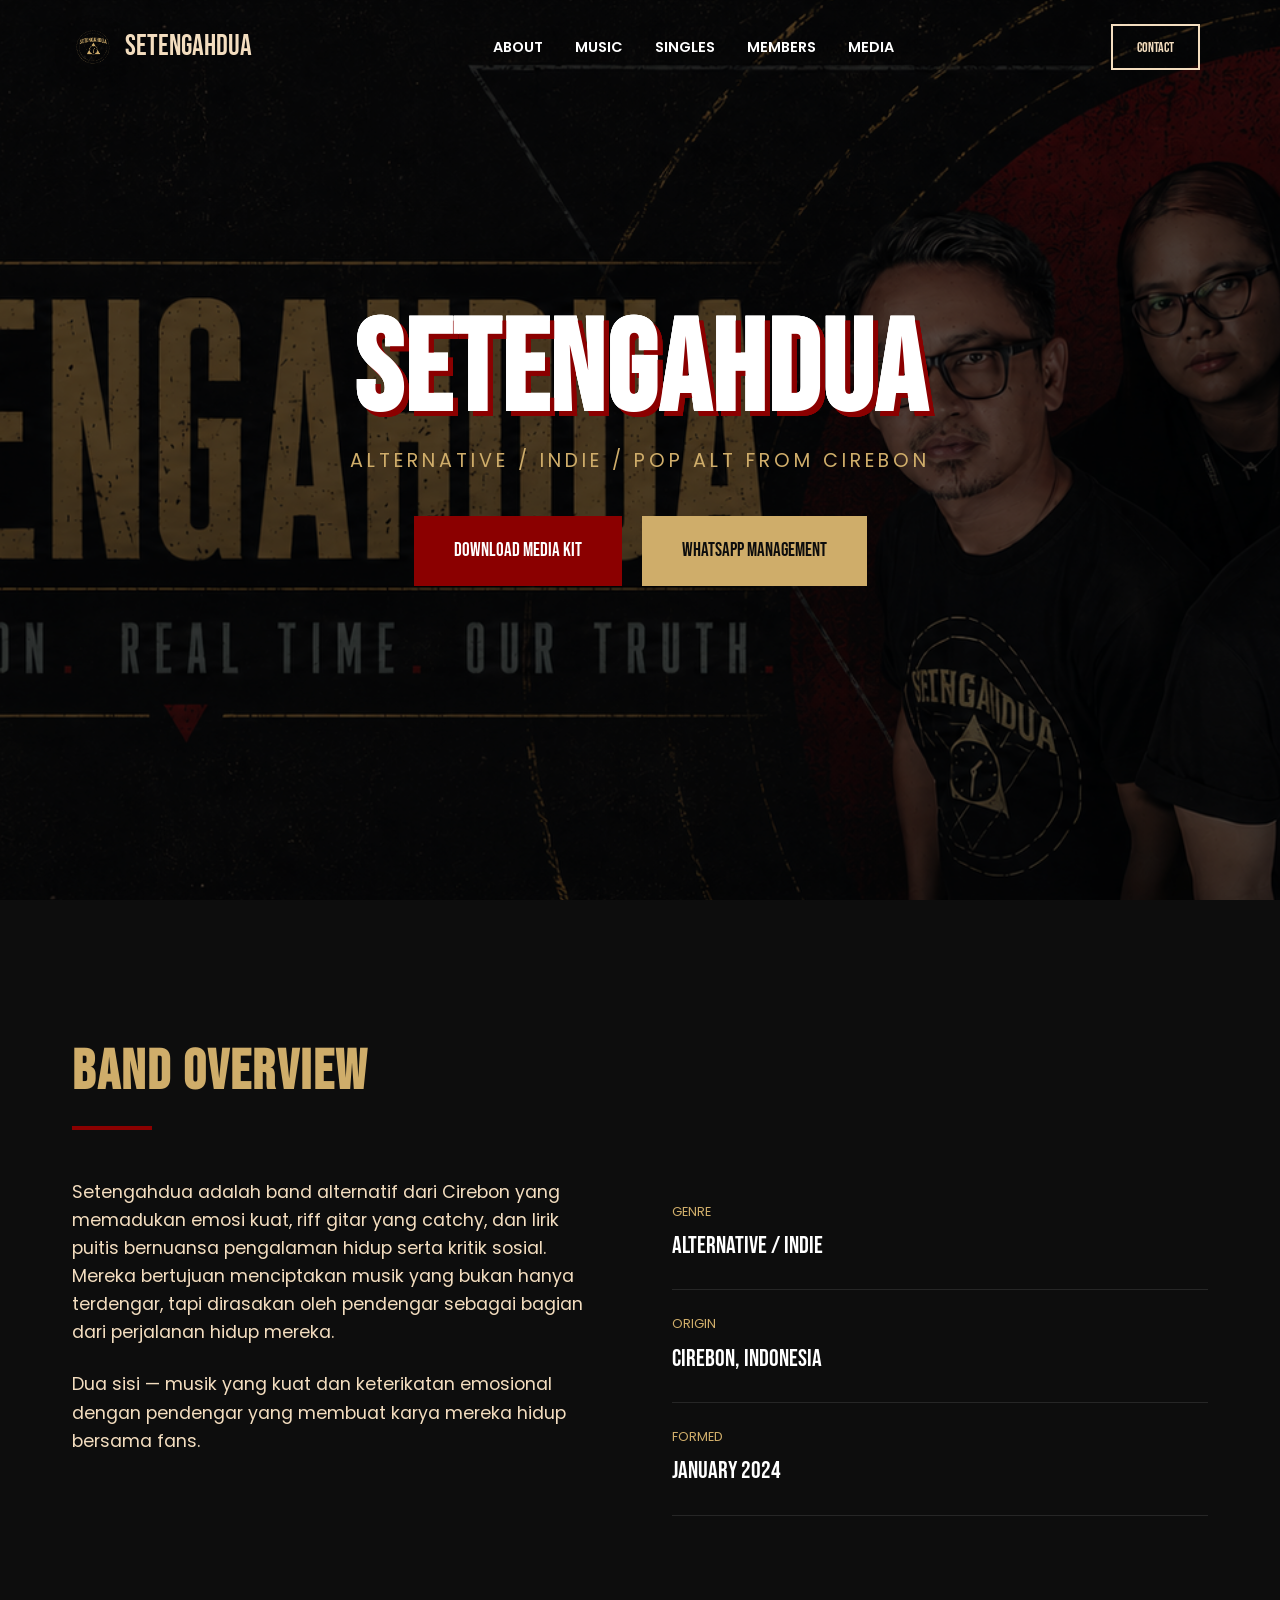
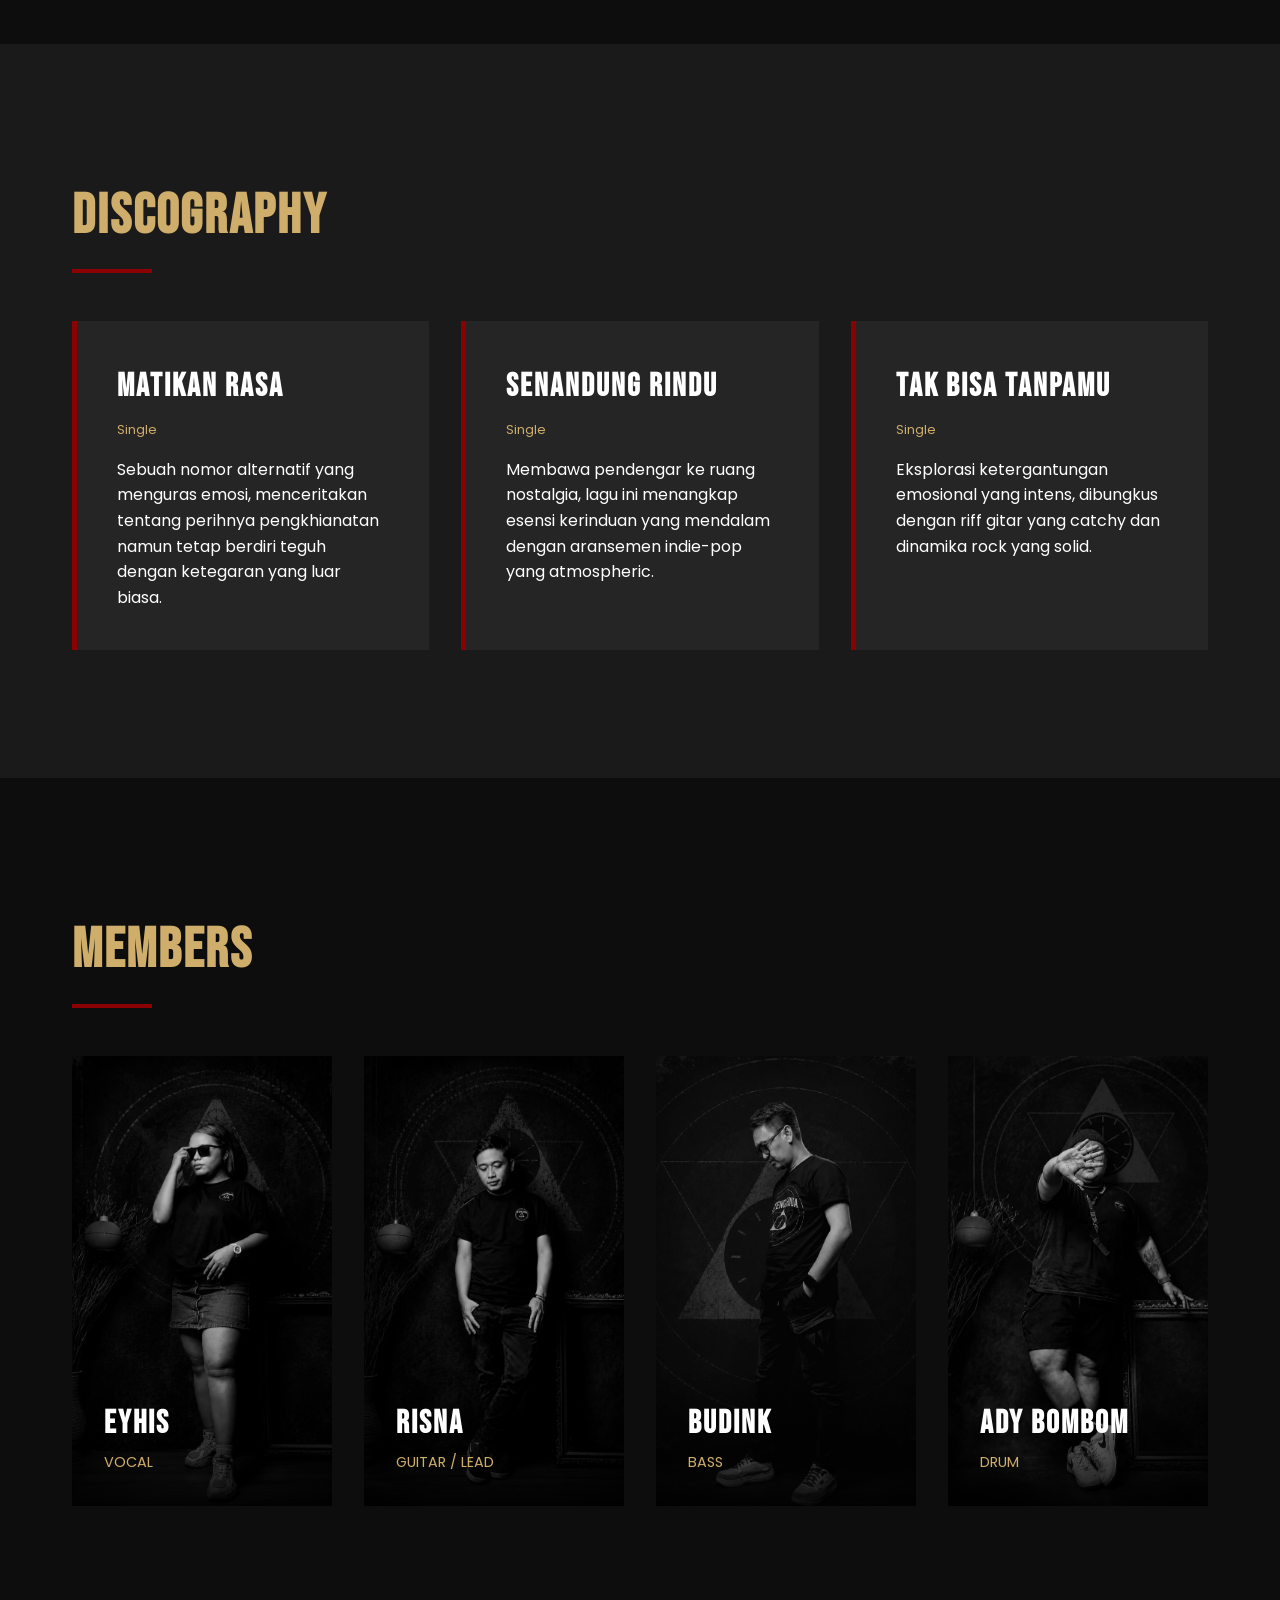
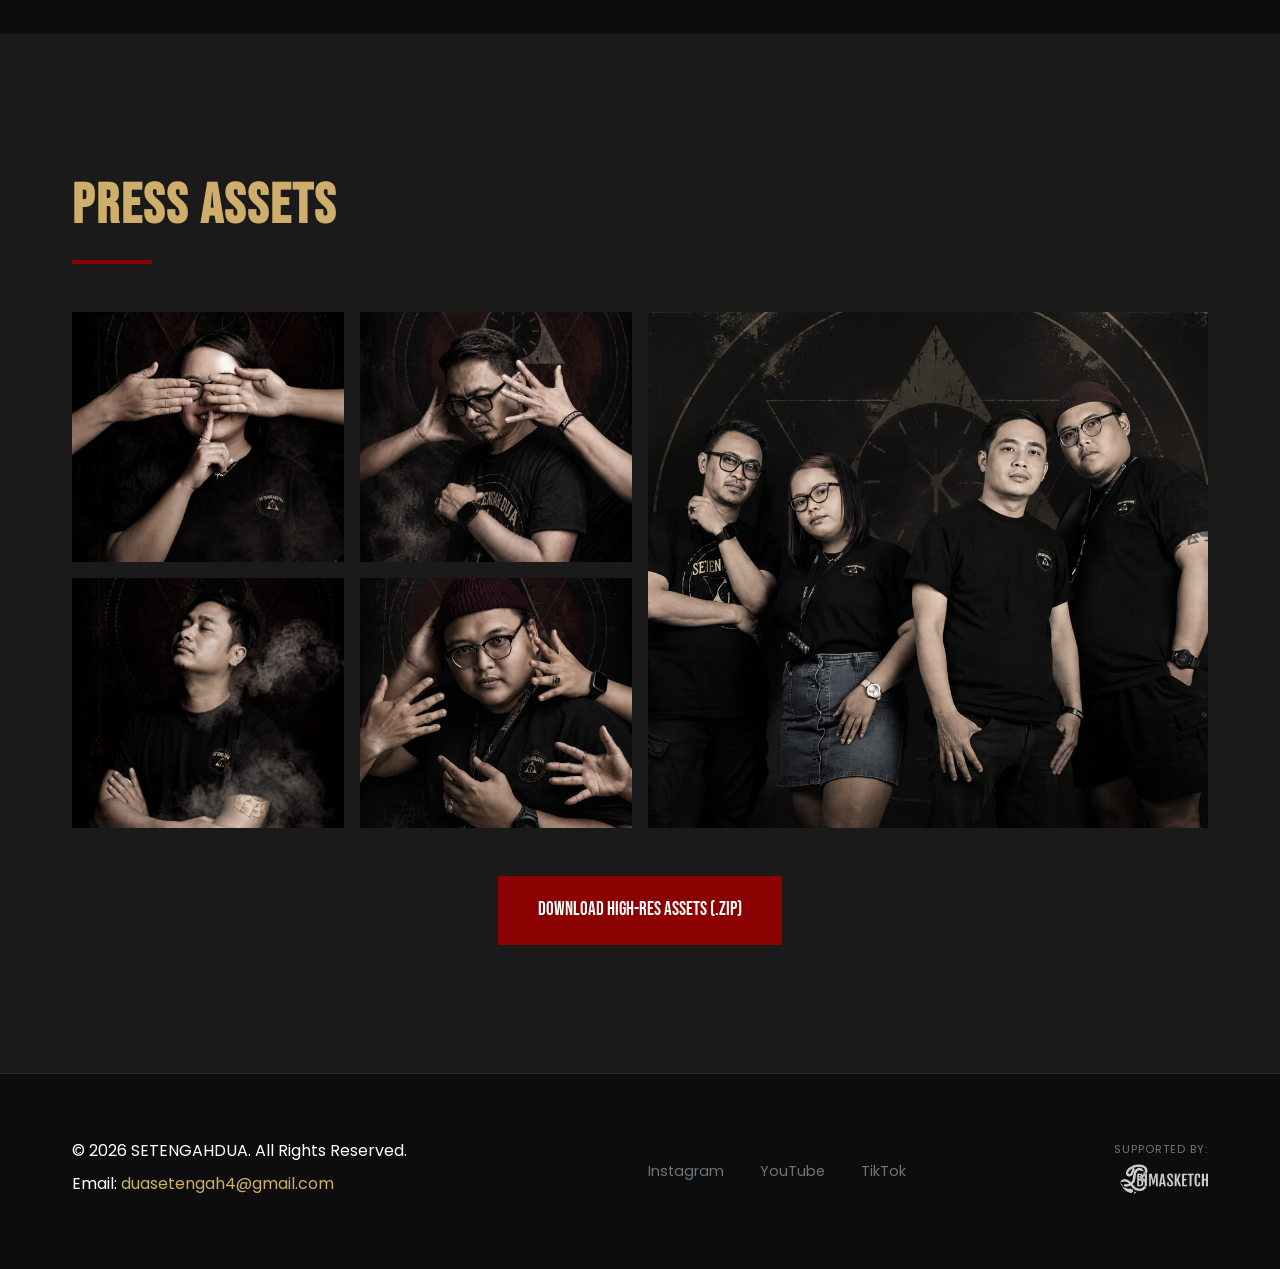
==== commit c20c490d: "Setengahdua V1.01 Static" ====
--- a/index.html
+++ b/index.html
@@ -4,8 +4,8 @@
 <head>
     <meta charset="UTF-8">
     <meta name="viewport" content="width=device-width, initial-scale=1.0">
-    <title>SETENGAHDUA | Press Kit</title>
-    <link rel="stylesheet" href="style.css">
+    <title>SETENGAHDUA | Home</title>
+    <link rel="stylesheet" href="style.css?v=nav-mobile-drawer">
     <link rel="preconnect" href="https://fonts.googleapis.com">
     <link rel="preconnect" href="https://fonts.gstatic.com" crossorigin>
     <link
@@ -18,10 +18,11 @@
 
     <nav>
         <div class="nav-container">
-            <div class="logo">SETENGAHDUA</div>
+            <div class="logo"><img src="/images/logo/logo.png" alt="SETENGAHDUA logo" width="42" height="42"><span>SETENGAHDUA</span></div>
             <div class="nav-links">
                 <a href="#about">About</a>
                 <a href="#music">Music</a>
+                <a href="/single/">Singles</a>
                 <a href="#members">Members</a>
                 <a href="#media">Media</a>
             </div>
@@ -40,12 +41,13 @@
     <div class="mobile-overlay" id="mobile-overlay"></div>
     <div class="mobile-drawer" id="mobile-drawer">
         <div class="drawer-header">
-            <span class="logo">SETENGAHDUA</span>
+            <span class="logo"><img src="/images/logo/logo.png" alt="SETENGAHDUA logo" width="42" height="42"><span>SETENGAHDUA</span></span>
             <button class="drawer-close" id="drawer-close" aria-label="Close menu">&#x2715;</button>
         </div>
         <nav class="drawer-nav">
             <a href="#about">About</a>
             <a href="#music">Music</a>
+            <a href="/single/">Singles</a>
             <a href="#members">Members</a>
             <a href="#media">Media</a>
             <a href="https://wa.me/6285793243485" class="drawer-cta">Contact</a>
@@ -108,7 +110,7 @@
                     <div class="release-card">
                         <div class="release-info">
                             <h3>Matikan Rasa</h3>
-                            <p class="release-meta">Single • Jan 31, 2025</p>
+                            <p class="release-meta">Single</p>
                             <p>Sebuah nomor alternatif yang menguras emosi, menceritakan tentang perihnya pengkhianatan
                                 namun tetap berdiri teguh dengan ketegaran yang luar biasa.</p>
                         </div>
@@ -116,7 +118,7 @@
                     <div class="release-card">
                         <div class="release-info">
                             <h3>Senandung Rindu</h3>
-                            <p class="release-meta">Single • Nov 2025</p>
+                            <p class="release-meta">Single</p>
                             <p>Membawa pendengar ke ruang nostalgia, lagu ini menangkap esensi kerinduan yang mendalam
                                 dengan aransemen indie-pop yang atmospheric.</p>
                         </div>
@@ -124,7 +126,7 @@
                     <div class="release-card">
                         <div class="release-info">
                             <h3>Tak Bisa Tanpamu</h3>
-                            <p class="release-meta">Single • 2026</p>
+                            <p class="release-meta">Single</p>
                             <p>Eksplorasi ketergantungan emosional yang intens, dibungkus dengan riff gitar yang catchy
                                 dan dinamika rock yang solid.</p>
                         </div>
@@ -133,7 +135,7 @@
             </div>
         </section>
 
-        <section id="player" class="section">
+        <section id="player" class="section" hidden>
             <div class="container">
                 <div class="section-header">
                     <h2 class="section-title">Music Player</h2>
@@ -288,4 +290,4 @@
     </script>
 </body>
 
-</html>+</html>
--- a/style.css
+++ b/style.css
@@ -95,6 +95,7 @@
     display: flex;
     justify-content: space-between;
     align-items: center;
+    gap: 1.5rem;
 }
 
 .nav-right {
@@ -238,9 +239,28 @@
 }
 
 .logo {
+    display: inline-flex;
+    align-items: center;
+    gap: 0.7rem;
+    flex: 0 0 auto;
     font-family: var(--font-heading);
     font-size: 1.8rem;
     color: var(--accent-cream);
+}
+
+.logo img {
+    display: block;
+    width: 42px;
+    height: auto;
+    filter: drop-shadow(0 8px 18px rgba(0, 0, 0, 0.45));
+}
+
+.nav-links {
+    display: flex;
+    align-items: center;
+    justify-content: center;
+    flex: 1 1 auto;
+    min-width: 0;
 }
 
 .nav-links a {
@@ -588,7 +608,11 @@
         width: auto;
     }
 
-    /* Nav: hide links & cta, show hamburger */
+    /* Mobile nav: hide links and CTA; use hamburger drawer only. */
+    .nav-container {
+        padding: 0 1rem;
+    }
+
     .nav-links {
         display: none;
     }
